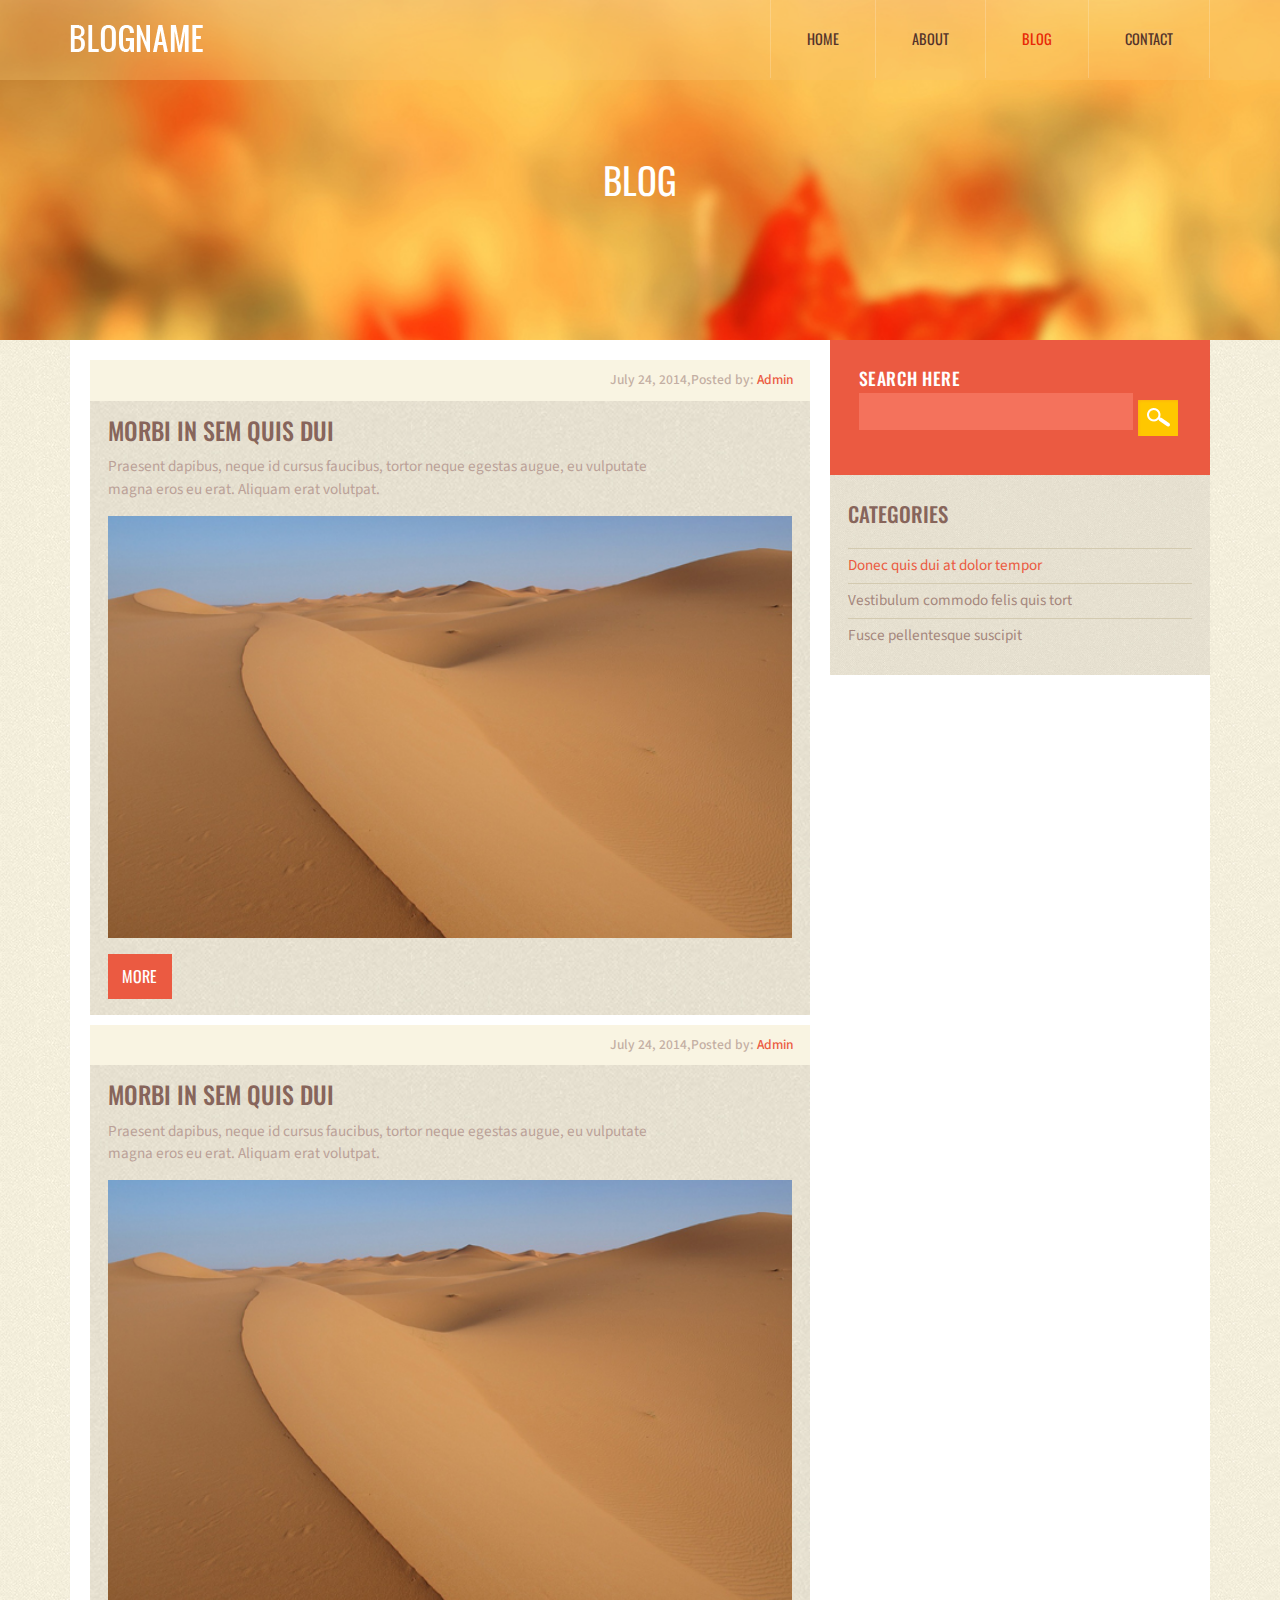
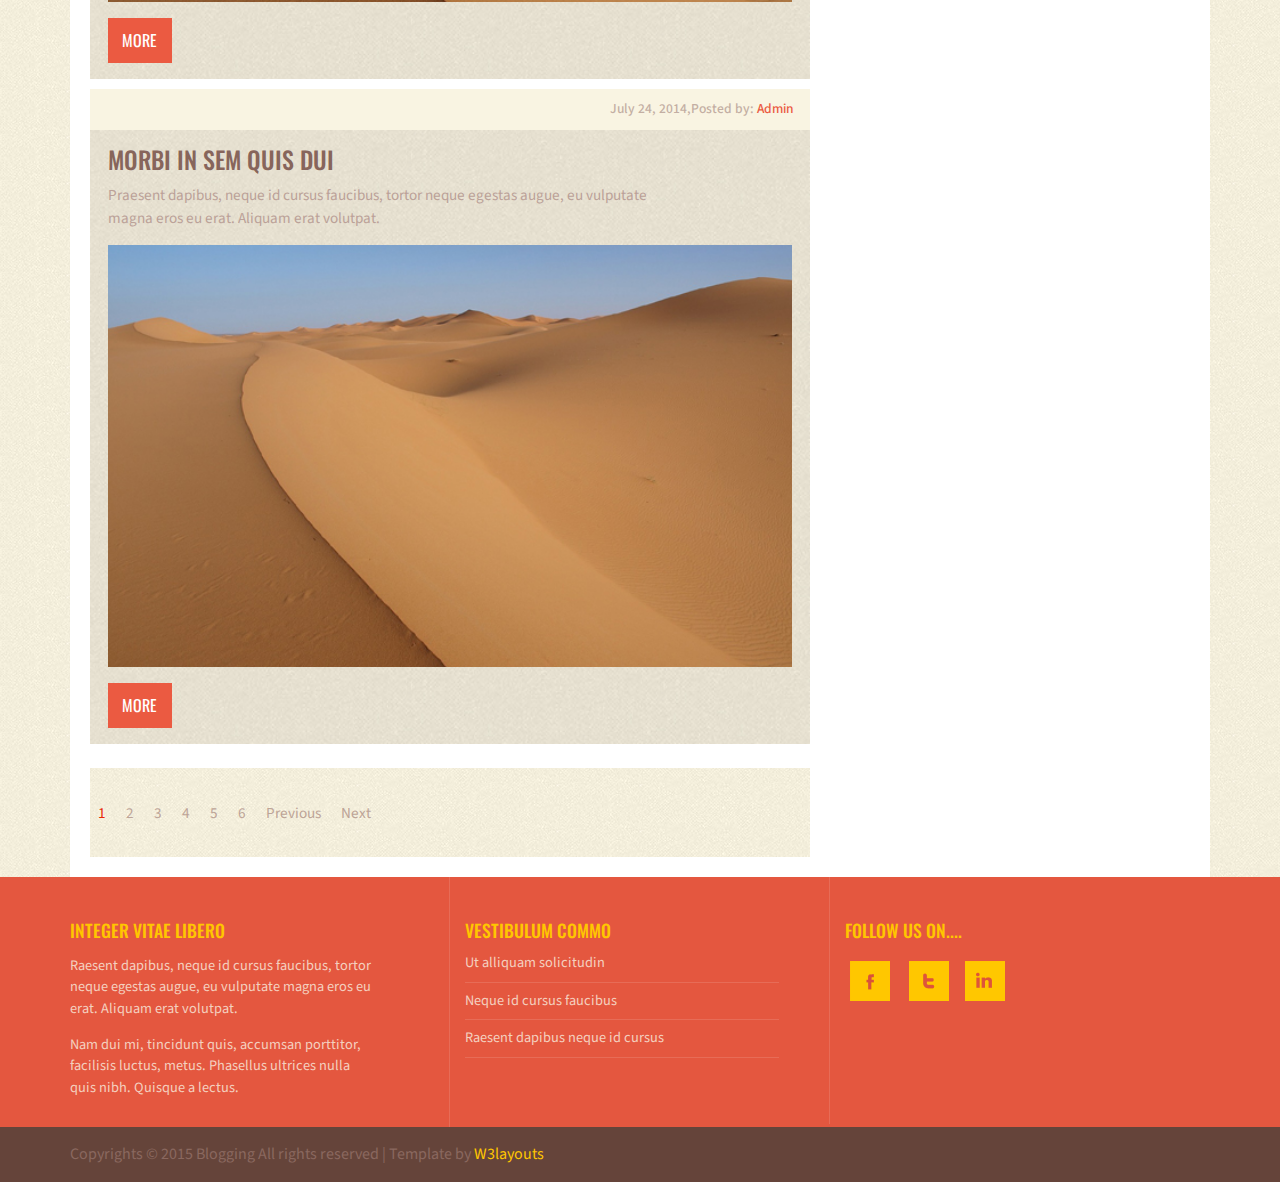
==== wordpress/wp-content/themes/theme-eval/static/blog.html @ 9c57518b "no message" ====
<!--
Author: W3layouts
Author URL: http://w3layouts.com
License: Creative Commons Attribution 3.0 Unported
License URL: http://creativecommons.org/licenses/by/3.0/
-->
<!DOCTYPE HTML>
<html>
<head>
	<title>Blogname a Blogging Category Flat Bootstarp  Responsive Web Template | Home :: w3layouts</title>
	<link href="css/bootstrap.css" rel='stylesheet' type='text/css' />
	<link href="css/style.css" rel='stylesheet' type='text/css' />
	<meta name="viewport" content="width=device-width, initial-scale=1">
	<meta http-equiv="Content-Type" content="text/html; charset=utf-8" />
	<meta name="keywords" content="Blogname Responsive web template, Bootstrap Web Templates, Flat Web Templates, Andriod Compatible web template, 
	Smartphone Compatible web template, free webdesigns for Nokia, Samsung, LG, SonyErricsson, Motorola web design" 
	/>
	<script type="application/x-javascript"> addEventListener("load", function() { setTimeout(hideURLbar, 0); }, false); function hideURLbar(){ window.scrollTo(0,1); } </script>
	<!----webfonts---->
		<link href='http://fonts.googleapis.com/css?family=Oswald:100,400,300,700' rel='stylesheet' type='text/css'>
		<link href='http://fonts.googleapis.com/css?family=Source+Sans+Pro:200,300,400,600,700,300italic,400italic,600italic' rel='stylesheet' type='text/css'>
		<!----//webfonts---->
		  <script src="http://ajax.googleapis.com/ajax/libs/jquery/2.1.1/jquery.min.js"></script>
		<!--end slider -->
		<!--script-->
<script type="text/javascript" src="js/move-top.js"></script>
<script type="text/javascript" src="js/easing.js"></script>
<!--/script-->
<script type="text/javascript">
			jQuery(document).ready(function($) {
				$(".scroll").click(function(event){		
					event.preventDefault();
					$('html,body').animate({scrollTop:$(this.hash).offset().top},900);
				});
			});
</script>
<!---->

</head>
<body>
<!---strat-banner---->
<div class="banner">				
	 <div class="header">  
		  <div class="container">
			  <div class="logo">
					<a href="index.html"> <img src="images/logo.png" title="soup" /></a>
			 </div>
			 <!---start-top-nav---->
			 <div class="top-menu">
				  <span class="menu"> </span> 
				   <ul>
						<li><a href="index.html">HOME</a></li>
					   <li><a href="about.html">ABOUT</a></li>
						<li class="active"><a href="blog.html">BLOG</a></li>
						<li><a href="contact.html">CONTACT</a></li>
						<div class="clearfix"> </div>
				 </ul>
			 </div>
			 <div class="clearfix"></div>
					<script>
					$("span.menu").click(function(){
					$(".top-menu ul").slideToggle("slow" , function(){
					});
					});
					</script>
				<!---//End-top-nav---->					
		 </div>
	 </div>
	 <div class="container">
		 <div class="banner-head">
			 <h1>Blog</h1>
		 </div>
	 </div>
</div>
<!---//End-banner---->
<div class="content">
	 <div class="container">
		 <div class="content-grids">
			 <div class="col-md-8 content-main">
				 <div class="content-grid box">
					 <div class="content-grid-head">
						 <h4>July 24, 2014,Posted by: <a href="#">Admin</a></h4>
						 <div class="clearfix"></div>
					 </div>
					 <div class="content-grid-info">
						 <h3><a href="single.html">MORBI IN SEM QUIS DUI</a></h3>
						 <p>Praesent dapibus, neque id cursus faucibus, tortor neque egestas augue, eu vulputate magna eros eu erat. Aliquam erat volutpat.</p>
						 <img src="images/c1.jpg" alt=""/>
						 <a class="bttn" href="single.html">MORE</a>
					</div>
				 </div>
				 <div class="content-grid box">
					 <div class="content-grid-head">
						 <h4>July 24, 2014,Posted by: <a href="#">Admin</a></h4>
						 <div class="clearfix"></div>
					 </div>
					 <div class="content-grid-info">
						 <h3><a href="single.html">MORBI IN SEM QUIS DUI</a></h3>
						 <p>Praesent dapibus, neque id cursus faucibus, tortor neque egestas augue, eu vulputate magna eros eu erat. Aliquam erat volutpat.</p>
						 <img src="images/c1.jpg" alt=""/>
						 <a class="bttn" href="single.html">MORE</a>
					 </div>
				 </div>
				 <div class="content-grid box">
					 <div class="content-grid-head">
						 <h4>July 24, 2014,Posted by: <a href="#">Admin</a></h4>
						 <div class="clearfix"></div>
					 </div>
					 <div class="content-grid-info">
						 <h3><a href="single.html">MORBI IN SEM QUIS DUI</a></h3>
						 <p>Praesent dapibus, neque id cursus faucibus, tortor neque egestas augue, eu vulputate magna eros eu erat. Aliquam erat volutpat.</p>
						 <img src="images/c1.jpg" alt=""/>
						 <a class="bttn" href="single.html">MORE</a>
					 </div>
				 </div>
				 <div class="pages">
					 <ul>
						 <li class="active"><a href="#">1</a></li>
						 <li><a href="#">2</a></li>
						 <li><a href="#">3</a></li>
						 <li><a href="#">4</a></li>
						 <li><a href="#">5</a></li>
						 <li><a href="#">6</a></li>
						 <li><a href="#">Previous</a></li>
						 <li><a href="#">Next</a></li>
					 </ul>
				 </div>				 
			 </div>
			 
			 <div class="col-md-4 content-main-right">
				 <div class="search">
						 <h3>SEARCH HERE</h3>
						<form>
							<input type="text" value="" onfocus="this.value=''" onblur="this.value=''">
							<input type="submit" value="">
						</form>
				 </div>
				 <div class="categories">
					 <h3>CATEGORIES</h3>
					 <li class="active"><a href="#">Donec quis dui at dolor tempor</a></li>
					 <li><a href="#">Vestibulum commodo felis quis tort</a></li>
					 <li><a href="#">Fusce pellentesque suscipit</a></li>
				 </div>
			 </div>
			 <div class="clearfix"></div>
		 </div>
	 </div>
</div>
<!--fotter-->
<div class="fotter">
	 <div class="container">
		 <div class="col-md-4 fotter-info">
			 <h3>INTEGER VITAE LIBERO</h3>
			 <p>Raesent dapibus, neque id cursus faucibus, tortor neque egestas augue, eu vulputate magna eros eu erat. Aliquam erat volutpat. </p>
			 <p>Nam dui mi, tincidunt quis, accumsan porttitor, facilisis luctus, metus. Phasellus ultrices nulla quis nibh. Quisque a lectus. </p>
		 </div>
		 <div class="col-md-4 fotter-list">
			 <h3>VESTIBULUM COMMO</h3>
			 <ul>
			 <li><a href="#">Ut alliquam solicitudin</a></li>
			 <li><a href="#">Neque id cursus faucibus</a></li>
			 <li><a href="#">Raesent dapibus neque id cursus</a></li>
			 </ul>
		 </div>
		 <div class="col-md-4 fotter-media">
				<h3>FOLLOW US ON....</h3>
				 <div class="social-icons">
				 <a href="#"><span class="fb"> </span></a>
				 <a href="#"><span class="twt"> </span></a>
				 <a href="#"><span class="in"> </span></a>				 			 
			    </div>
		 </div>
		 <div class="clearfix"></div>
	 </div>
</div>
<!---fotter/-->
<div class="copywrite">
	 <div class="container">
	 <p>Copyrights &copy; 2015 Blogging All rights reserved | Template by <a href="http://w3layouts.com/">W3layouts</a></p>
</div>
</div>
<!---->
<script type="text/javascript">
		$(document).ready(function() {
				/*
				var defaults = {
				containerID: 'toTop', // fading element id
				containerHoverID: 'toTopHover', // fading element hover id
				scrollSpeed: 1200,
				easingType: 'linear' 
				};
				*/
		$().UItoTop({ easingType: 'easeOutQuart' });
});
</script>
<a href="#to-top" id="toTop" style="display: block;"> <span id="toTopHover" style="opacity: 1;"> </span></a>


</body>
</html>
---- wordpress/wp-content/themes/theme-eval/static/css/style.css ----
/*--
Author: W3layouts
Author URL: http://w3layouts.com
License: Creative Commons Attribution 3.0 Unported
License URL: http://creativecommons.org/licenses/by/3.0/
--*/
html, body{
    font-size: 100%;
	background:#fff;
	font-family: 'Oswald', sans-serif;	
}
body a{
transition: 0.5s all ease;
-webkit-transition: 0.5s all ease;
-moz-transition: 0.5s all ease;
-o-transition: 0.5s all ease;
-ms-transition: 0.5s all ease;
}
h1,h2,h3,h4,h5,h6{
	margin:0;			   
}
p{
	margin:0;
}
ul,label{
	margin:0;
	padding:0;
}
/*----start-container---*/
.banner{
	background:url(../images/banner.jpg) no-repeat 0px 0px;
	background-size: 100%;
	min-height:340px;
}
/*----start-header----*/
.header{
background:rgba(246, 197, 112, 0.34);
height:80px;
}
.logo{
	float: left;
	margin-top: 1.3em;
}
.top-menu{
	float:right;
}
.top-menu ul li{
	float:left;
	display: inline-block;
	border-right: 1px solid rgba(255, 255, 255, 0.2);
}
.top-menu ul li:nth-child(1){
border-left: 1px solid rgba(255, 255, 255, 0.2);
}
.top-menu ul li a{
	background:rgba(246, 197, 112, 0.34);
	margin: 2em 2.5em;
	display: block;
	color: #54332A;
	font-weight:400;
	font-size:0.9em;
	text-decoration:none;
	transition: 0.5s all;
	-webkit-transition: 0.5s all;
	-moz-transition: 0.5s all;
	-o-transition: 0.5s all;	
}
.top-menu ul li a:hover,.top-menu ul li.active a{
color:#E82806;
}
.banner-head{
text-align:center;
margin:5em 0;
display:block;
}
.banner-head h1{
font-size:2.3em;
color:#fff;
text-transform:uppercase;
font-weight:400;
margin-bottom:10px;
}
.banner-head h2{
color:#fff;
font-size:2em;
font-weight:100;
letter-spacing:1px;
}
.banner-links ul{
background:#FFC600;
}
.banner-links ul li{
float:left;
display:inline-block;
border-right:1px solid rgba(255, 255, 255, 0.39);
}
.banner-links ul li.active a,.banner-links ul li a:hover{
background:#EB5A41;
color:#fff;
}
.banner-links ul li a{
display:block;
color:#E9330C;
padding:1.2em 2em;
font-size:1em;
text-decoration:none;
}
/*--banner-ends*/
.content{
background:url(../images/main-bg.jpg);
}
.content-grids {
background: #fff;
}
.content-main{
padding:20px;
}
.content-grid-head{
background:#F9F4E2;
padding:0.8em 1em;
}
.content-grid-head h3{
float:left;
color:#E9330C;
font-size:1.1em;
}
.content-grid-head h4{
float:right;
color:#C3AEA3;
font-size:0.85em;
text-decoration:none;
font-family: 'Source Sans Pro', sans-serif;
}
.content-grid-head h4 a{
color:#EB5A41;
text-decoration:none;
}
.content-grid-head h4 a:hover{
color:#C3AEA3;
}
.content-grid-info,.content-grid-single{
background:url(../images/cntnt-bg.jpg) repeat 0px 0px;
background-size:100% 100%;
padding:1em 18px;
}
.content-grid-info h3,.content-sec-info h3{
font-size:1.5em;
}
.content-grid-info h3 a,.content-sec-info h3 a{
color:#87655B;
margin-bottom:0.5em;
text-decoration:none;
display:block;
font-family: 'Oswald', sans-serif;
}
.content-grid-info h3 a:hover,.content-sec-info h3 a:hover{
color:#EB5A41;
}
.content-grid-info p,.content-sec-info p{
color:#BBA198;
line-height:1.5em;
width:80%;
font-size:0.95em;
font-family: 'Source Sans Pro', sans-serif;
margin-bottom:1em;
}
.content-grid-info img,.content-sec-info img{
width:100%;
}
a.bttn{
color:#fff;
background:#EB5A41;
padding:0.7em 0.9em;
text-decoration:none;
font-size:1em;
display:inline-block;
margin-top:1em;
}
a.bttn:hover{
color:#EB5A41;
background:#FFC600;
}
.content-grid-sec{
padding: 1em 18px 0 18px;
margin-top:3em;
}
.content-sec-info h3{
margin-bottom:8px;
}
.content-sec-info h4{
color:#EE705A;
font-weight:400;
font-size:0.85em;
text-decoration:none;
font-family: 'Source Sans Pro', sans-serif;
margin-bottom:1.3em;
display:block;
}
.content-sec-info h4 a{
color:#785F5D;
text-decoration:none;
}
.content-sec-info h4 a:hover{
color:#FFC600;
}
/*----*/
.pages{
background:#F6F1E0;
padding:1em;
margin-top:1.5em;
}
.pages ul li{
display:inline-block;
}
.pages ul li a{
margin:0 8px;
font-size:0.95em;
color:#BDA497;
font-family: 'Source Sans Pro', sans-serif;
}
.pages ul li.active a,.pages ul li a:hover{
color:#E82806;
}
.box{
	margin-bottom: 10px;
}
/*----*/
.content-main-right{
padding:0;
}
.search {
background:#EB5A41;
padding: 1.8em;
}
.search h3{
color:#fff;
font-size:1.1em;
margin-bottom:5px;
letter-spacing:0.5px;
}
.search input[type="text"] {
padding:7px 8px;
font-weight: 300;
color: #fff;
border: none;
outline: none;
width: 85%;
font-weight:400;
font-size:1em;
background:#F4725C;
font-family: 'Source Sans Pro', sans-serif;
}
.search input[type="submit"] {
background: url(../images/splits.png) no-repeat -202px -6px;
border: none;
padding: 0px 0 23px 0;
outline: none;
width: 43px;
height: 51px;
}
.categories,.archives{
background: url(../images/cntnt-bg.jpg) repeat 0px 0px;
background-size: cover;
padding: 1.7em 18px 1.4em 18px;
}
.categories{
border-bottom:1px solid #fff;
}
.categories h3,.archives h3{
color: #87655B;
font-size: 1.3em;
font-family: 'Oswald', sans-serif;
margin-bottom:1.1em;
}
.categories li,.archives li{
display:block;
border-top:1px solid #D3CAB0;
}
.categories li:nth-child(3){
border-bottom:0px solid #D3CAB0;
}
.categories li a,.archives li a{
color:#A5877D;
font-family: 'Source Sans Pro', sans-serif;
font-size:0.95em;
text-decoration:none;
padding: 6px 0;
display:block;
font-weight:400;
}
.archives li.active a,.categories li.active a,.categories li a:hover,.archives li a:hover{
color:#EB5A41;
}
/*----*/
.fotter{
background:#E4573F;
}
.fotter-info{
border-right:1px solid rgba(255, 255, 255, 0.13);
padding:0;
padding-bottom:1.8em;
}
.fotter-info h3,.fotter-list h3,.fotter-media h3{
color:#FFC600;
font-size:1.1em;
padding-top:2.5em;
}
.fotter-info p{
color:#F4D0BF;
line-height:1.5em;
margin-top:1em;
font-size:0.9em;
font-family: 'Source Sans Pro', sans-serif;
width:80%;
}
.fotter-list{
border-right: 1px solid rgba(255, 255, 255, 0.13);
padding-bottom: 4.1em;
}
.fotter-list ul li{
display:block;
border-bottom:1px solid rgba(255, 255, 255, 0.13);
width:90%;
}
.fotter-list ul li a{
padding:8px 0;
color:#F4D0BF;
text-decoration:none;
font-family: 'Source Sans Pro', sans-serif;
font-size:0.9em;
display:block;
}
.fotter-list ul li a:hover{
color:#FFC600;
}
.fotter-list ul li:nth-child(1){
margin-top:5px;
padding-top:0;
}
.social-icons{
margin-top:1.3em;
}
.social-icons a span {
width: 43px;
height: 40px;
background: url('../images/splits.png') no-repeat 0px 0px;
display: inline-block;
margin: 0 5px;
}
.social-icons a span.fb{
background-position: -9px -10px;
}
.social-icons a span.fb:hover{
background-position:-9px -67px;
transition: 0.5s all;
	-webkit-transition: 0.5s all;
	-moz-transition: 0.5s all;
	-o-transition: 0.5s all;	
}
.social-icons a span.twt{
background-position: -67px -10px;
}
.social-icons a span.twt:hover{
background-position: -67px -67px;
transition: 0.5s all;
	-webkit-transition: 0.5s all;
	-moz-transition: 0.5s all;
	-o-transition: 0.5s all;	
}
.social-icons a span.in{
background-position: -128px -10px;
}
.social-icons a span.in:hover{
background-position: -128px -67px;
transition: 0.5s all;
	-webkit-transition: 0.5s all;
	-moz-transition: 0.5s all;
	-o-transition: 0.5s all;	
}
.copywrite {
background: #65443A;
text-align: left;
padding: 1em 0;
}
.copywrite p {
color: #8A685F;
font-size: 1em;
font-family: 'Source Sans Pro', sans-serif;
}
.copywrite p a{
color:#FFC600;
font-family: 'Source Sans Pro', sans-serif;
}
.copywrite p a:hover{
color:#DF553E;
}
/*--contact--*/
.contact,.pages{
background: url(../images/main-bg.jpg);
padding:2em 0;
}
.contact-left{
padding-left:0;
}
.contact-head{
border-bottom:3px solid #fff;
padding-bottom:2em;
}
.contact-head h3,.pages h3{
color: #87655B;
font-size: 2em;
margin-bottom: 1em;
font-family: 'Oswald', sans-serif;
}
.contact form input[type="text"],.contact-right textarea {
width: 100%;
padding: 10px 12px;
border: 1px solid #87655B;
font-size: 1.2em;
margin-bottom: 1.5em;
color: #87655B;
background:#EFEAD8;
font-family: 'Source Sans Pro', sans-serif;
outline: none;
font-weight: 400;
transition: 0.5s all ease;
-webkit-transition: 0.5s all ease;
-moz-transition: 0.5s all ease;
-o-transition: 0.5s all ease;
-ms-transition: 0.5s all ease;
}
.contact-right textarea{
resize:none;
height: 205px;
}
.contact form input[type="text"]:hover,.contact-right textarea:hover{
border:1px solid #EB5A41;
}
.contact form input[type="submit"] {
font-weight: 400;
color: #87655B;
outline: none;
border: 1px solid #87655B;
font-size: 1.2em;
padding: 0.6em 3em;
background:#EFEAD8;
font-family: 'Source Sans Pro', sans-serif;
transition: 0.5s all;
-webkit-transition: 0.5s all;
-moz-transition: 0.5s all;
-o-transition: 0.5s all;
-ms-transition: 0.5s all;
}
.contact form input[type="submit"]:hover{
background:#87655B;
border: 1px solid #87655B;
color:#fff;
}
.address{
padding:2em 0;
}
.address h3{
text-align:center;
color: #EB5A41;
font-size:1.5em;
}
.locations{
padding-left:0;
margin-top:3em;
}
.locations ul{
margin-bottom:2em;
}
.locations ul li{
display:inline-block;
}
.locations ul li span {
background: url(../images/find.png) no-repeat 0px 0px;
vertical-align: super;
width: 48px;
height: 48px;
display: inline-block;
margin-right: 0.5em;
padding-bottom: 7em;
}
.address-info  p{
color: #A5877D;
font-family: 'Source Sans Pro', sans-serif;
font-size: 1em;
text-decoration: none;
padding-bottom:1px;
display: block;
font-weight: 400;
}
.address-info p a{
color: #EB5A41;
font-family: 'Source Sans Pro', sans-serif;
}
.address-info h4 {
color: #87655B;
margin-bottom:8px;
font-size:1em;
}
.address-info h5 a{
color: #87655B;
margin:5px 0;
font-size:0.9em;
display:block;
}
/*--pages--*/
.pages-sec-head{
padding-bottom:1em;
}
.pages-sec-head p{
color: #A5877D;
font-family: 'Source Sans Pro', sans-serif;
font-size: 1em;
line-height:1.5em;
font-weight: 400;
}
.page{
background:#fff;
padding:1.2em 1.5em;
margin-bottom:2em;
}
.page h4{
color: #EB5A41;
font-size: 1.1em;
}
.page p{
color: #87655B;
font-size: 1em;
font-family: 'Source Sans Pro', sans-serif;
line-height:1.6em;
margin-top:0.8em;
}
.page li{
color: #87655B;
font-size:1em;
font-family: 'Source Sans Pro', sans-serif;
padding:5px 2em;
}
li.list{
margin-top:1em;
}
p.agree{
display:inline-block;
color: #A5877D;
font-family: 'Source Sans Pro', sans-serif;
font-size: 1em;
font-weight: 400;
margin-left: 0.5em;
}
.pages input[type="button"]{
display:block;
font-weight: 400;
color: #87655B;
outline: none;
border: 1px solid #87655B;
font-size: 1em;
margin-top:1em;
padding: 0.5em 2em;
background: #EFEAD8;
font-family: 'Source Sans Pro', sans-serif;
transition: 0.5s all;
-webkit-transition: 0.5s all;
-moz-transition: 0.5s all;
-o-transition: 0.5s all;
-ms-transition: 0.5s all;
}
.pages input[type="button"]:hover{
background: #87655B;
border: 1px solid #87655B;
color: #fff;
}
#toTop {
	display: none;
	text-decoration: none;
	position: fixed;
	bottom: 14px;
	right: 3%;
	overflow: hidden;
	width: 40px;
	height: 40px;
	border: none;
	text-indent: 100%;
	z-index:999;
	background: url(../images/to-top1.png) no-repeat 5px 10px #db5941;
-webkit-border-radius: 50%;
-moz-border-radius: 50%;
-o-border-radius: 50%;
-ms-border-radius: 50%;
}
#toTopHover {
	width: 40px;
	height: 40px;
	display: block;
	overflow: hidden;
	float: right;
	opacity: 0;
	-moz-opacity: 0;
	filter: alpha(opacity=0);
}
.content-grid-single h3{ 
color: #87655B;
margin-bottom: 0.5em;
text-decoration: none;
display: block;
font-family: 'Oswald', sans-serif;
}
.content-grid-single span{
color: #BBA198;
line-height: 1.5em;
font-size: 0.95em;
font-family: 'Source Sans Pro', sans-serif;
margin-bottom: 1em;
display:block;
}
.content-grid-single p{
color: #BBA198;
line-height: 1.8em;
font-size: 0.95em;
font-family: 'Source Sans Pro', sans-serif;
margin-top: 1em;
}
.content-form{
margin-top:2em;
}
.content-form h3,.comments h3{ 
color: #87655B;
margin-bottom: 1em;
text-decoration: none;
display: block;
font-family: 'Oswald', sans-serif;
}
.content-form form input[type="text"],.content-form form textarea{
padding: 10px 15px;
width: 80%;
color: #333;
font-size: 1em;
border: 1px solid #F6F1DE;
font-family: 'Source Sans Pro', sans-serif;
background: #F6F1DE;
outline: none;
display: block;
margin:10px 0;
}
.content-form form textarea{
height:100px;
resize:none;
}
.content-form form input[type="submit"] {
color: #fff;
background: #EB5A41;
padding: 0.4em 1.5em;
text-decoration: none;
font-size: 0.9em;
display: inline-block;
margin-top: 1em;
border:none;
outline:none;
border: 1px solid #EB5A41;
transition: 0.5s all ease;
-webkit-transition: 0.5s all ease;
-moz-transition: 0.5s all ease;
-o-transition: 0.5s all ease;
-ms-transition: 0.5s all ease;
}
.content-form form input[type="submit"]:hover{
background:transparent;
color:#EB5A41;
border: 1px solid #EB5A41;
}
.comments{
margin-top:2em;
}
.comments img{
float:left;
width:15%;
border:1px solid #87655B;
}
.comment-info{
float:left;
width:77%;
margin-left:3%;
}
.comment-info h4 {
font-size: 1em;
color:#EB5A41;
margin: 0px;
font-weight: 600;
font-family: 'Source Sans Pro', sans-serif;
margin-bottom:0.5em;
}
.comment-info p {
color: #BBA198;
line-height: 1.5em;
font-size: 0.95em;
font-family: 'Source Sans Pro', sans-serif;
margin:0 0 0.5em 0;
}
.comment-info h5{
color:#EB5A41;
font-size:0.85em;
display:block;
margin-bottom:1em;
font-family: 'Source Sans Pro', sans-serif;
}
.comment-info a{
color:#87655B;
background:transparent;
padding: 0.5em 1.5em;
text-decoration: none;
font-size: 0.85em;
display: inline-block;
font-family: 'Source Sans Pro', sans-serif;
border: 1px solid #87655B;
}
.comment-info a:hover{
color: #fff;
background: #EB5A41;
border: 1px solid #EB5A41;
}
.comment-grid{
margin-bottom:2.5em;
}
img.single-pic{
width:100%;
}
/*--responsive--*/
@media (max-width: 1024px){
.top-menu ul li a {
margin:2em;
}
.banner-head h1 {
font-size: 2.2em;
}
.banner-head h2 {
font-size: 1.7em;
}
.banner-links ul li a {
padding: 1em 1.5em;
font-size: 0.9em;
}
.content-grid-head h3 {
font-size: 1em;
}
.content-main {
padding: 16px;
}
.content-grid-head h4 {
font-size: 0.83em;
}
.content-grid-info h3, .content-sec-info h3 {
font-size: 1.3em;
margin-bottom: 0.4em;
}
.content-grid-info p, .content-sec-info p {
width: 95%;
font-size: 0.9em;
}
a.bttn {
padding: 0.55em 0.9em;
}
.content-grid-sec {
margin-top: 2em;
}
.content-sec-info h4 {
margin-bottom: 1em
}
.fotter-info p {
width: 93%;
}
.search {
padding: 1.5em;
}
.search input[type="text"] {
width: 81%;
}
.categories h3, .archives h3 {
font-size: 1.2em;
margin-bottom: 1em;
}
.contact-head h3, .pages h3 {
font-size: 1.6em;
margin-bottom: 1em;
}
.contact form input[type="text"], .contact-right textarea {
padding: 8px 12px;
font-size: 1em;
margin-bottom: 1em;
}
.contact-right textarea {
height: 153px;
}
.contact form input[type="submit"] {
font-size: 1em;
padding: 0.5em 2em;
}
}
@media (max-width: 768px){
.logo{
width:18%;
margin-top: 0.9em;
}
.logo img{
width:100%;
}
.header {
height: 64px;
}
.top-menu ul li a {
margin: 1.5em;
}
.banner-head {
margin: 3.46em 0;
}
.banner-head h1 {
font-size: 2em;
margin-bottom: 5px;
}
.banner {
min-height: 294px;
}
.content-grid-info img, .content-sec-info img {
width: 100%;
height: 350px;
}
.pages {
padding: 0.6em;
margin-top: 1em;
}
.search input[type="submit"] {
padding: 0px 0 16px 0;
width: 43px;
height: 44px;
}
.search input[type="text"] {
width: 93%;
}
.categories, .archives {
padding: 1.3em 18px 1em 18px;
}
.fotter-info h3, .fotter-list h3, .fotter-media h3 {
font-size: 1.1em;
padding-top: 1.6em;
letter-spacing:1px;
}
.fotter-info {
padding-bottom: 2em;
width: 33%;
float: left;
}
.fotter-list,.fotter-media{
width: 33%;
float: left;
}
.fotter-info p {
overflow: hidden;
height: 63px;
}
.fotter-list ul li {
width: 97%;
}
.fotter-list {
padding-bottom: 4.3em;
}
.contact-left,.contact-right {
width: 50%;
float: left;
}
.locations {
width: 50%;
float: left;
}
img.single-pic{
height: 350px;
}
.content-form form input[type="text"], .content-form form textarea {
width: 100%;
}
.content-form form textarea {
height: 150px;
}
.content-grid-single p {
overflow: hidden;
height: 135px;
}
.comment-info p{
height: 68px;
}
}
@media (max-width: 640px){
.header {
height: 58px;
}
.top-menu ul li a {
margin: 1.3em;
}
.banner-head h1 {
font-size: 1.7em;
margin-bottom: 3px;
}
.banner-head h2 {
font-size: 1.5em;
}
.banner-head {
margin: 2.57em 0;
}
.banner-links ul li a {
padding: 0.85em 1.2em;
}
.banner {
min-height: 244px;
}
.content-main {
padding: 15px;
}
.content-sec-info h3 {
font-size: 1.1em;
}
.content-grid-head h3 {
font-size: 0.95em;
}
.content-grid-info p, .content-sec-info p {
font-size: 0.85em;
line-height:1.3em;
}
.content-grid-info img, .content-sec-info img {
height: 285px;
}
a.bttn {
padding: 0.55em 1em;
font-size: 0.9em;
}
.content-grid-sec {
margin-top: 1.5em;
}
.pages ul li a {
font-size: 0.85em;
}
.search input[type="text"] {
width: 90%;
}
.categories li a, .archives li a {
font-size: 0.9em;
}
.categories h3, .archives h3 {
font-size: 1.1em;
margin-bottom: 0.6em;
}
.fotter-info p {
font-size: 0.85em;
}
.fotter-list ul li a {
font-size: 0.85em;
}
.fotter-list {
padding-bottom: 2em;
}
.contact-left, .contact-right {
width: 100%;
float: left;
padding:0;
}
.address-info p {
font-size: 0.9em;
}
.address {
padding-bottom:0;
}
.locations ul{
margin-bottom: 1em;
}
.contact-head h3, .pages h3 {
font-size: 1.4em;
margin-bottom: 0.5em;
}
.pages p {
font-size: 0.9em;
}
.page h4 {
font-size: 1em;
}
.page {
margin-bottom: 1em;
}
.pages input[type="button"] {
font-size: 0.9em;
}
.page li {
font-size: 0.9em;
padding: 3px 2em;
}
.content-grid-single h3 {
font-size: 1.3em;
}
img.single-pic {
height: 285px;
}
.content-grid-single span {
line-height: 1.3em;
font-size: 0.9em;
}
}
@media (max-width: 480px){
.header {
height: 48px;
}
.logo {
width: 21%;
margin-top: 0.8em;
}
.top-menu ul li a {
margin: 1.1em;
font-size: 0.83em;
}
.banner-head {
margin: 1.69em 0;
}
.banner-head h1 {
font-size: 1.2em;
margin-bottom: 2px;
}
.banner-head h2 {
font-size: 1em;
}
.banner-links ul li a {
padding: 0.8em 1em;
font-size: 0.8em;
}
.banner {
min-height: 180px;
}
.content-grid-head {
padding: 0.5em 1em;
}
.content-main {
padding: 13px;
}
.content-grid-head h3 {
font-size: 0.9em;
}
.content-grid-head h4 {
font-size: 0.78em;
}
.content-grid-info h3, .content-sec-info h3 {
font-size: 1.1em;
}
.content-grid-info p, .content-sec-info p {
font-size: 0.82em;
overflow: hidden;
height: 37px;
margin-bottom: 0.5em;
}
.content-grid-info img, .content-sec-info img {
height: 220px;
}
a.bttn {
padding: 0.5em 1em;
font-size: 0.8em;
}
.pages {
padding: 0.4em;
}
.search h3 {
font-size: 1em;
}
.categories h3, .archives h3 {
font-size: 1.05em;
margin-bottom: 0.6em;
}
.categories li a, .archives li a {
font-size: 0.85em;
}
.categories,.archives {
padding: 1.3em 18px 0.5em 18px;
}
.search input[type="text"] {
width: 87%;
}
.fotter-info,.fotter-list, .fotter-media {
width: 100%;
border-right:none;
padding: 0;
}
.fotter-info {
padding-bottom: 0em;
}
.fotter-info p {
height: 41px;
}
.social-icons {
margin:1em 0 1.5em 0;
}
.copywrite p {
font-size: 0.85em;
}
.contact form input[type="text"], .contact-right textarea {
font-size: 0.9em;
}
.contact, .pages {
padding: 1.5em 0;
}
.contact-right textarea {
height: 130px;
}
.contact form input[type="submit"] {
font-size: 0.85em;
}
.locations {
margin-top: 2em;
}
.address h3 {
font-size: 1.4em;
}
.locations {
width: 100%;
}
.locations ul {
margin-bottom: 2em;
}
.locations:nth-child(2){
display:none;
}
.address {
padding:1em 0 0 0;
}
.locations ul:nth-child(2){
margin-bottom:0;
}
.pages p ,.page li{
font-size: 0.85em;
}
.page:nth-child(7){
display:none;
}
img.single-pic {
height: 220px;
}
.content-grid-single h3 {
font-size: 1.3em;
}
.content-form {
margin-top: 1em;
}
.content-grid-single h3 {
font-size: 1.15em;
}
.content-form form input[type="text"], .content-form form textarea {
font-size: 0.9em;
padding: 8px 11px;
}
.content-form form textarea {
height: 121px;
}
.comment-info h4 {
font-size: 0.9em;
}
.comment-info p {
height: 59px;
font-size: 0.85em;
}
.comment-grid {
margin-bottom: 2em;
}
.content-grid-single span {
font-size: 0.8em;
}
.content-grid-single p {
height: 122px;
line-height: 1.5em;
font-size: 0.85em;
}
.comment-info p{
overflow:hidden;
height:60px;
}
.comment-info a {
padding: 0.4em 1.3em;
font-size: 0.8em;
}
.comments {
margin-top: 1.5em;
}
}
@media (max-width: 320px){
.top-menu ul li a {
margin: 0.9em 0.8em;
font-size: 0.8em;
}
.header {
height: 41px;
}
.logo {
width: 25%;
margin-top: 0.5em;
}
.banner-head h1 {
font-size: 1em;
margin-bottom: 1px;
}
.banner-head {
margin: 1.05em 0;
}
.banner-links ul li:nth-child(2) {
display: none;
}
.banner {
min-height: 120px;
}
.banner-links ul li a {
padding: 0.5em 0.6em;
font-size: 0.7em;
}
.banner-head h2{
display:none;
}
.content-main {
padding: 10px;
}
.content-grid-head {
padding: 0.5em;
}
.content-grid-head h3 {
font-size: 0.8em;
}
.content-grid-head h4 {
font-size: 0.8em;
float: left;
margin-top: 5px;
}
.content-grid-info {
padding: 0.7em 12px;
}
.content-grid-info h3, .content-sec-info h3 {
font-size: 1em;
margin-bottom:5px;
}
.content-grid-info p, .content-sec-info p {
font-size: 0.8em;
height: 32px;
margin-bottom: 5px;
line-height: 1.2em;
}
.content-grid-info img, .content-sec-info img {
height: 130px;
}
.content-grid-sec {
margin-top: 1em;
}
.content-sec-info h4 {
margin-bottom: 0.65em;
font-size: 0.8em;
}
a.bttn {
padding: 0.4em 0.58em;
font-size: 0.75em;
}
.content-grid-sec {
padding: 0.5em 12px 0 12px;
}
.pages ul li a {
margin: 0 4px;
font-size:0.8em;
}
.search input[type="text"] {
width: 79%;
padding: 5px 8px;
}
.search input[type="submit"] {
padding: 0px 0 10px 0;
width: 37px;
height: 32px;
background: url(../images/splits.png) no-repeat -204px -11px;
}
.search {
padding: 1em;
}
.search h3 {
font-size: 0.95em;
}
.categories, .archives {
padding: 1em 15px 0.5em 15px;
}
.categories h3, .archives h3 {
font-size: 1em;
margin-bottom: 0.6em;
}
.categories li a, .archives li a {
font-size: 0.8em;
padding: 5px 0;
}
.fotter-info h3, .fotter-list h3, .fotter-media h3 {
font-size: 1em;
padding-top: 1.2em;
}
.fotter-info p {
height: 34px;
font-size: 0.8em;
line-height: 1.3em;
margin-top: 0.5em;
}
.fotter-list ul li:nth-child(1) {
margin-top: 0px;
}
.fotter-list ul li a {
font-size: 0.8em;
padding: 5px 0;
}
.copywrite {
padding: 0.5em 0;
}
.contact, .pages {
padding: 1em 0;
}
.contact-head h3, .pages h3 {
font-size: 1.2em;
}
.contact form input[type="text"], .contact-right textarea {
font-size: 0.85em;
padding: 6px 7px;
}
.contact-right textarea {
height: 110px;
}
.contact form input[type="submit"] {
font-size: 0.8em;
padding: 0.4em 1.5em;
}
.contact-head {
padding-bottom: 1em;
}
.address h3 {
font-size: 1.2em;
}
.locations {
margin-top: 1.5em;
}
.address-info h4 {
margin-bottom: 5px;
font-size: 0.9em;
}
.address-info p {
font-size: 0.8em;
}
.locations ul {
margin-bottom: 1.3em;
}
.pages p, .page li {
font-size: 0.8em;
}
.pages-sec-head p{
overflow:hidden;
height:38px;
}
.page {
padding:0.5em 8px;
}
.page h4{
font-size:0.85em;
}
.pages-sec-head {
padding-bottom: 0.5em;
}
.pages p {
overflow: hidden;
height: 42px;
}
.pages input[type="checkbox"]{
float:left;
width:5%;
}
p.agree{
float:left;
width:92%;
}
.pages input[type="button"] {
font-size: 0.8em;
padding: 0.4em 1.5em;
}
img.single-pic {
height: 130px;
}
.content-grid-single h3 {
font-size: 1em;
}
.content-grid-single span {
overflow: hidden;
height: 31px;
}
.content-grid-single p {
height: 61px;
font-size: 0.8em;
}
.content-form form input[type="text"], .content-form form textarea {
font-size: 0.85em;
padding: 6px 11px;
}
.content-form form textarea {
height: 106px;
}
.content-form form input[type="submit"] {
padding: 0.3em 1.3em;
font-size: 0.8em;
}
.content-grid-single{
padding:0.7em 12px;
}
.comment-info {
width: 82%;
}
.comments h3 {
margin-bottom: 10px;
}
.comment-info h4 {
font-size: 0.8em;
margin-bottom:5px;
}
.comment-info h5 {
font-size: 0.75em;
}
.comment-info p {
height: 38px;
font-size: 0.8em;
}
.comment-info a {
padding: 0.3em 1em;
font-size: 0.8em;
}
}
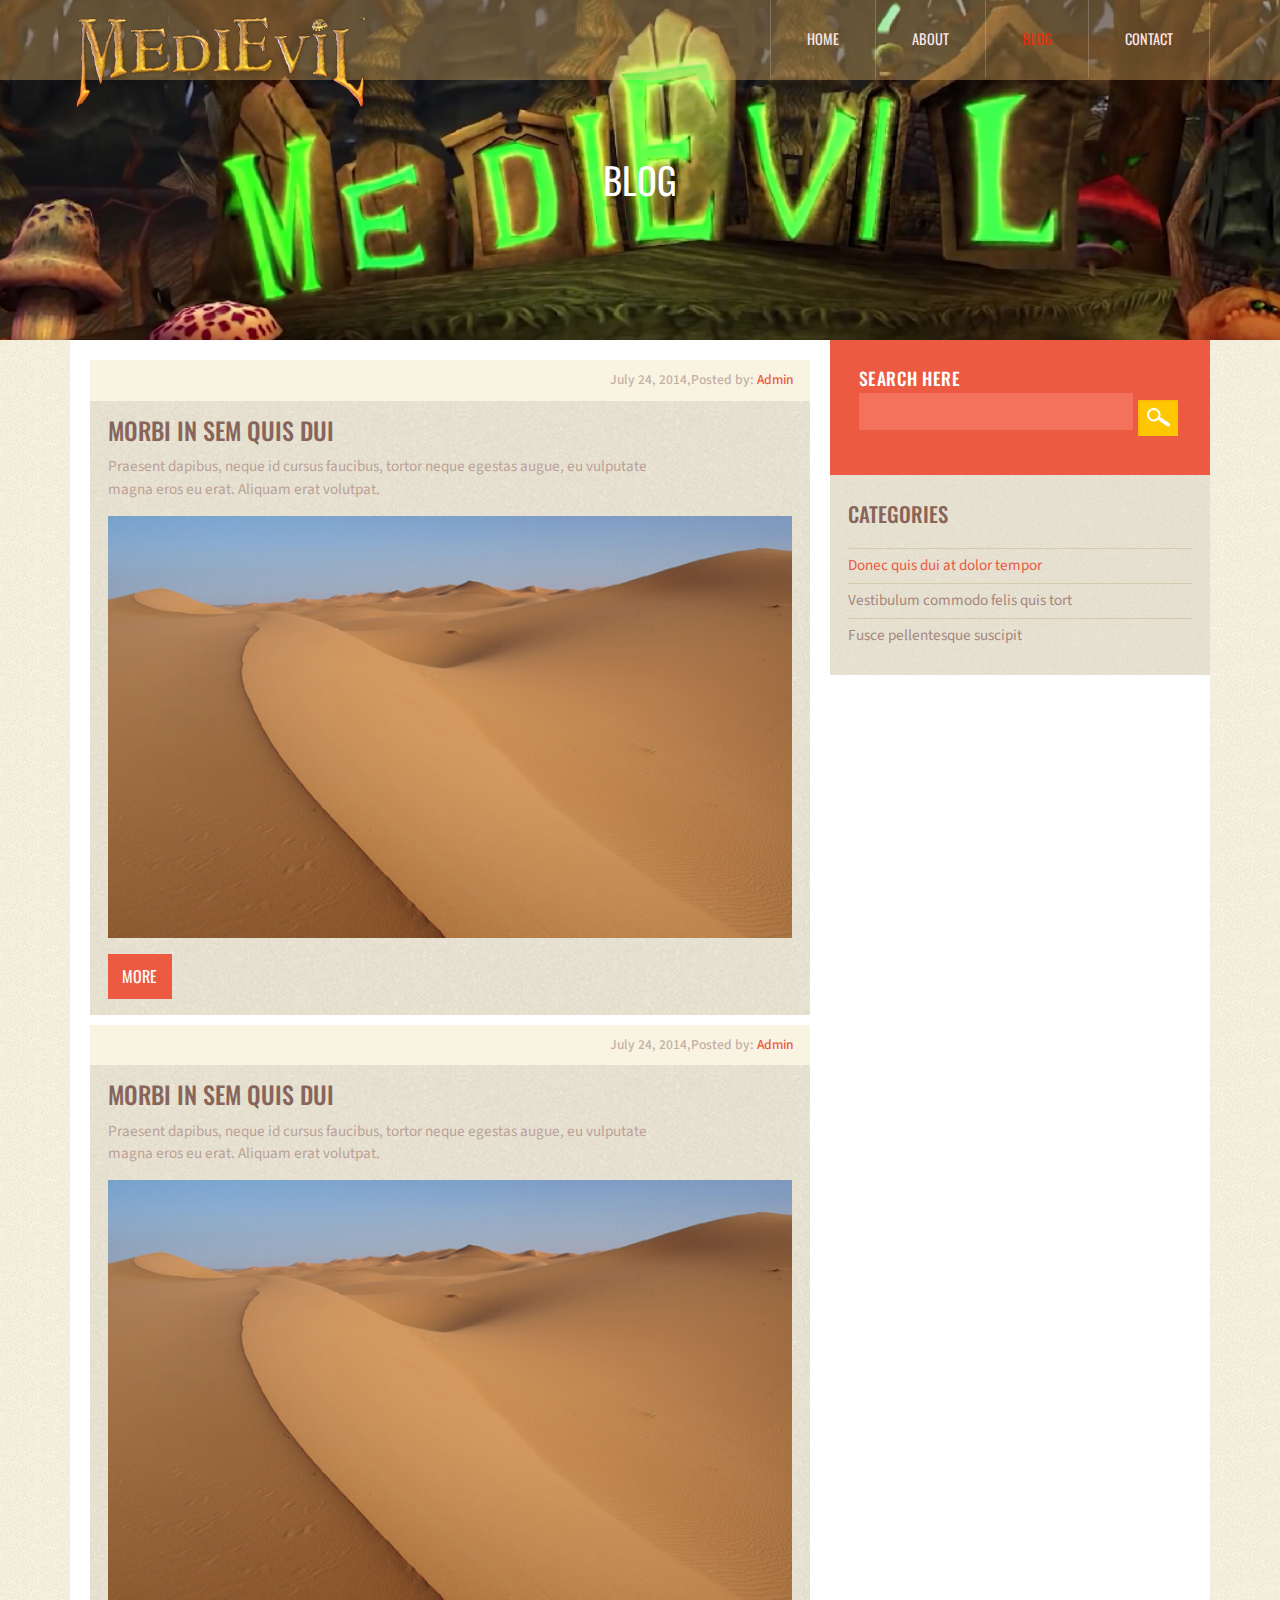
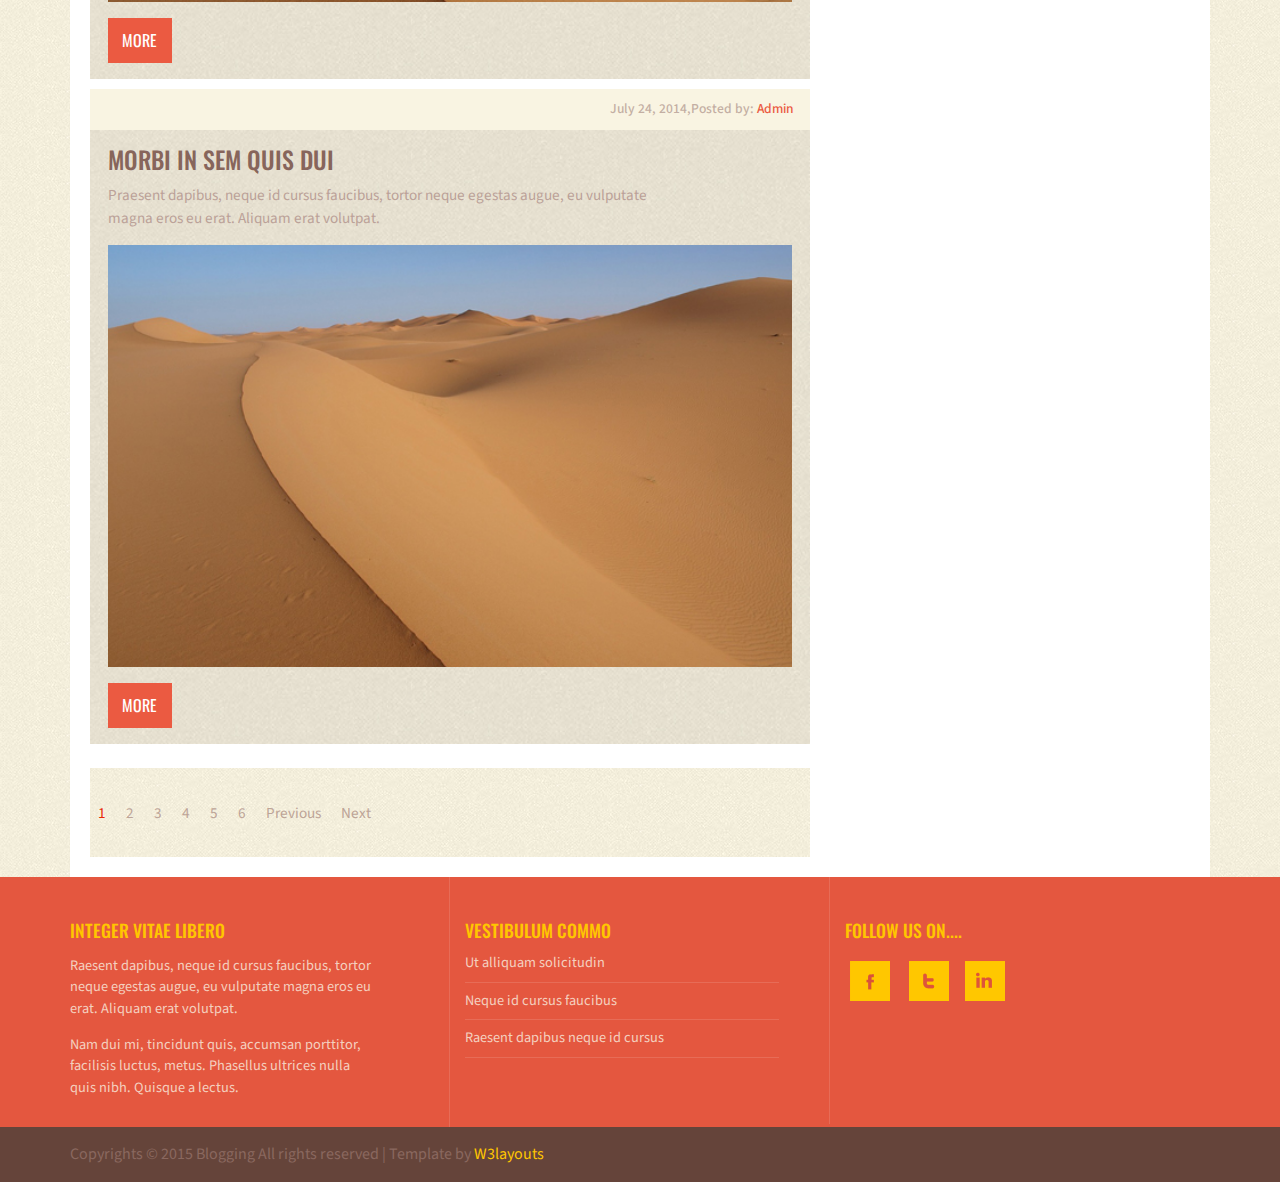
==== commit 1b4c7943: "blog try" ====
--- a/wordpress/wp-content/themes/theme-eval/static/blog.html
+++ b/wordpress/wp-content/themes/theme-eval/static/blog.html
@@ -7,12 +7,12 @@
 <!DOCTYPE HTML>
 <html>
 <head>
-	<title>Blogname a Blogging Category Flat Bootstarp  Responsive Web Template | Home :: w3layouts</title>
+	<title>Blogname a Blogging Category Flat Bootstrap  Responsive Web Template | Home :: w3layouts</title>
 	<link href="css/bootstrap.css" rel='stylesheet' type='text/css' />
 	<link href="css/style.css" rel='stylesheet' type='text/css' />
 	<meta name="viewport" content="width=device-width, initial-scale=1">
 	<meta http-equiv="Content-Type" content="text/html; charset=utf-8" />
-	<meta name="keywords" content="Blogname Responsive web template, Bootstrap Web Templates, Flat Web Templates, Andriod Compatible web template, 
+	<meta name="keywords" content="Blogname Responsive web template, Bootstrap Web Templates, Flat Web Templates, Android Compatible web template,
 	Smartphone Compatible web template, free webdesigns for Nokia, Samsung, LG, SonyErricsson, Motorola web design" 
 	/>
 	<script type="application/x-javascript"> addEventListener("load", function() { setTimeout(hideURLbar, 0); }, false); function hideURLbar(){ window.scrollTo(0,1); } </script>
--- a/wordpress/wp-content/themes/theme-eval/static/css/style.css
+++ b/wordpress/wp-content/themes/theme-eval/static/css/style.css
@@ -6,7 +6,7 @@
 --*/
 html, body{
     font-size: 100%;
-	background:#fff;
+	background:#000;
 	font-family: 'Oswald', sans-serif;	
 }
 body a{
@@ -28,7 +28,7 @@
 }
 /*----start-container---*/
 .banner{
-	background:url(../images/banner.jpg) no-repeat 0px 0px;
+	background:url(../images/screenshot.png) no-repeat 0px 0px;
 	background-size: 100%;
 	min-height:340px;
 }
@@ -39,7 +39,7 @@
 }
 .logo{
 	float: left;
-	margin-top: 1.3em;
+	margin-top: 15px;
 }
 .top-menu{
 	float:right;
@@ -53,10 +53,10 @@
 border-left: 1px solid rgba(255, 255, 255, 0.2);
 }
 .top-menu ul li a{
-	background:rgba(246, 197, 112, 0.34);
+
 	margin: 2em 2.5em;
 	display: block;
-	color: #54332A;
+	color: #FBE6E8;
 	font-weight:400;
 	font-size:0.9em;
 	text-decoration:none;
@@ -78,7 +78,7 @@
 color:#fff;
 text-transform:uppercase;
 font-weight:400;
-margin-bottom:10px;
+margin-bottom: 10px;
 }
 .banner-head h2{
 color:#fff;
